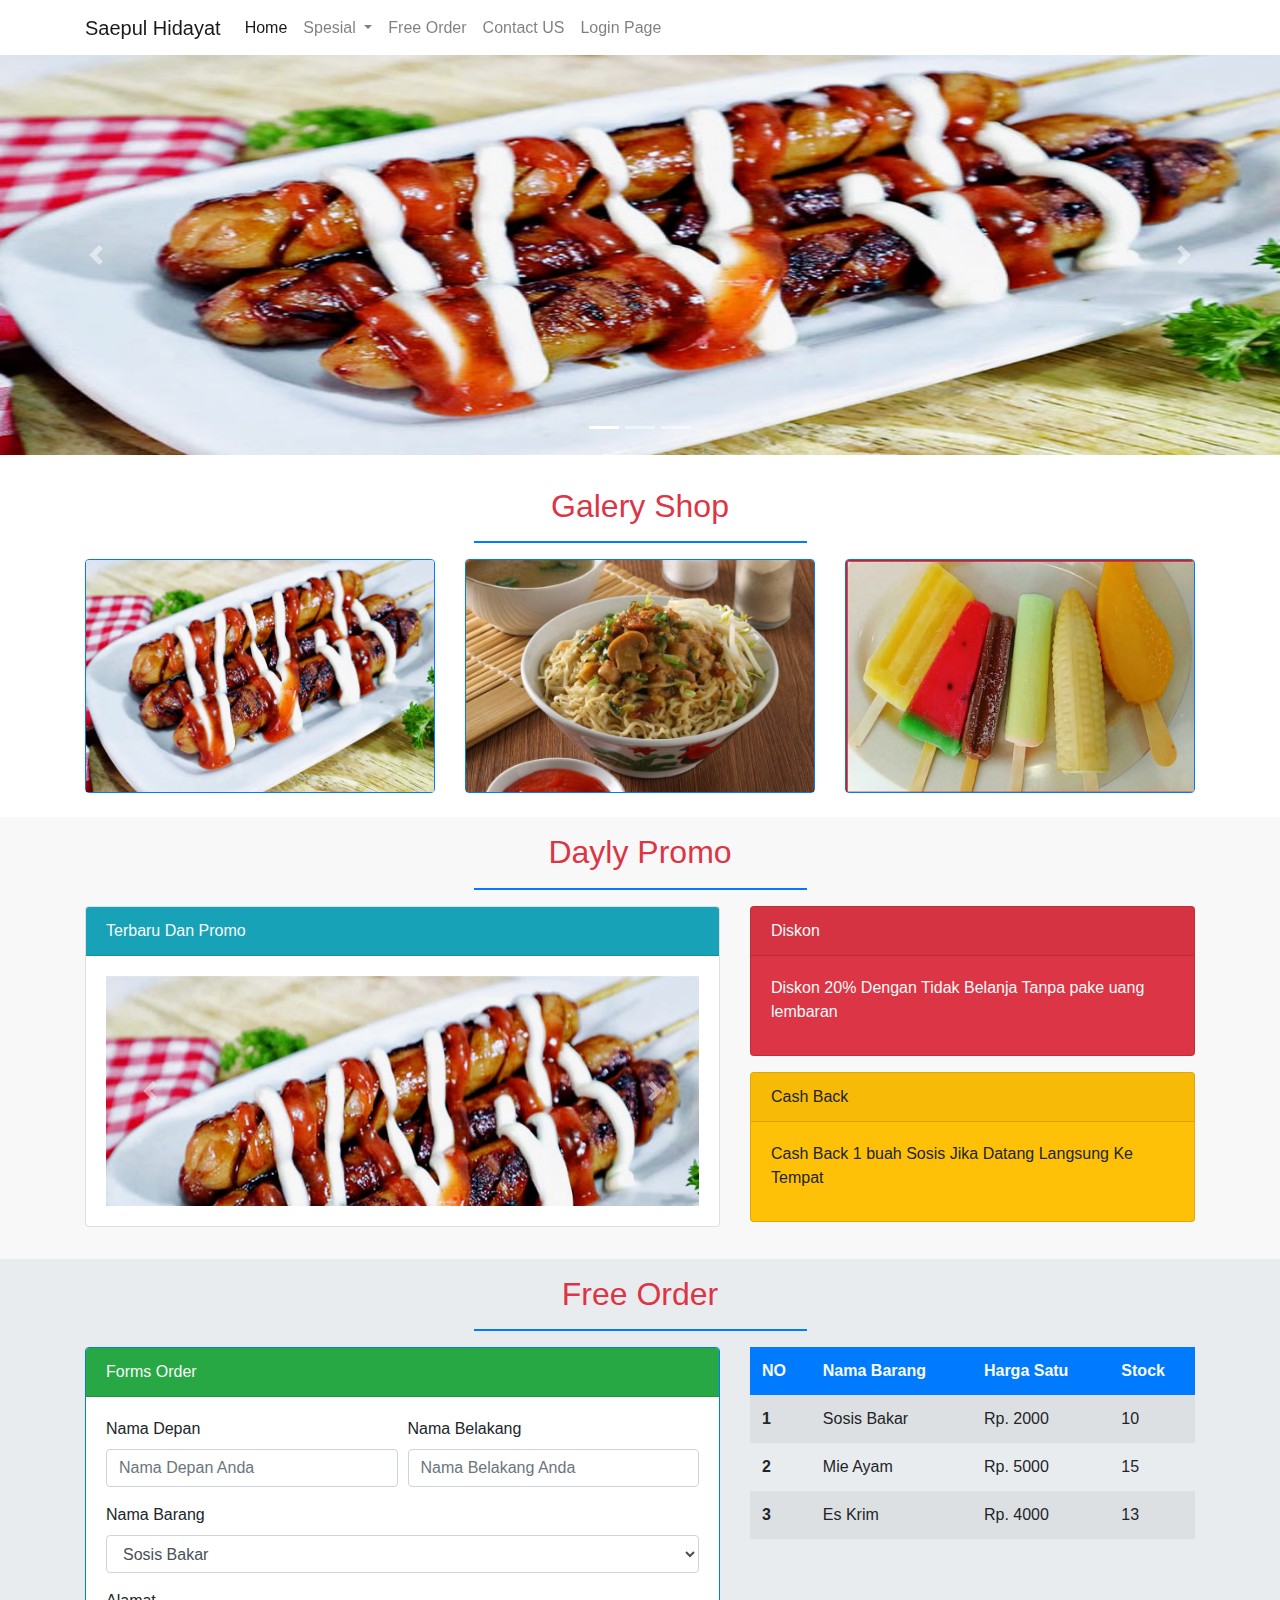
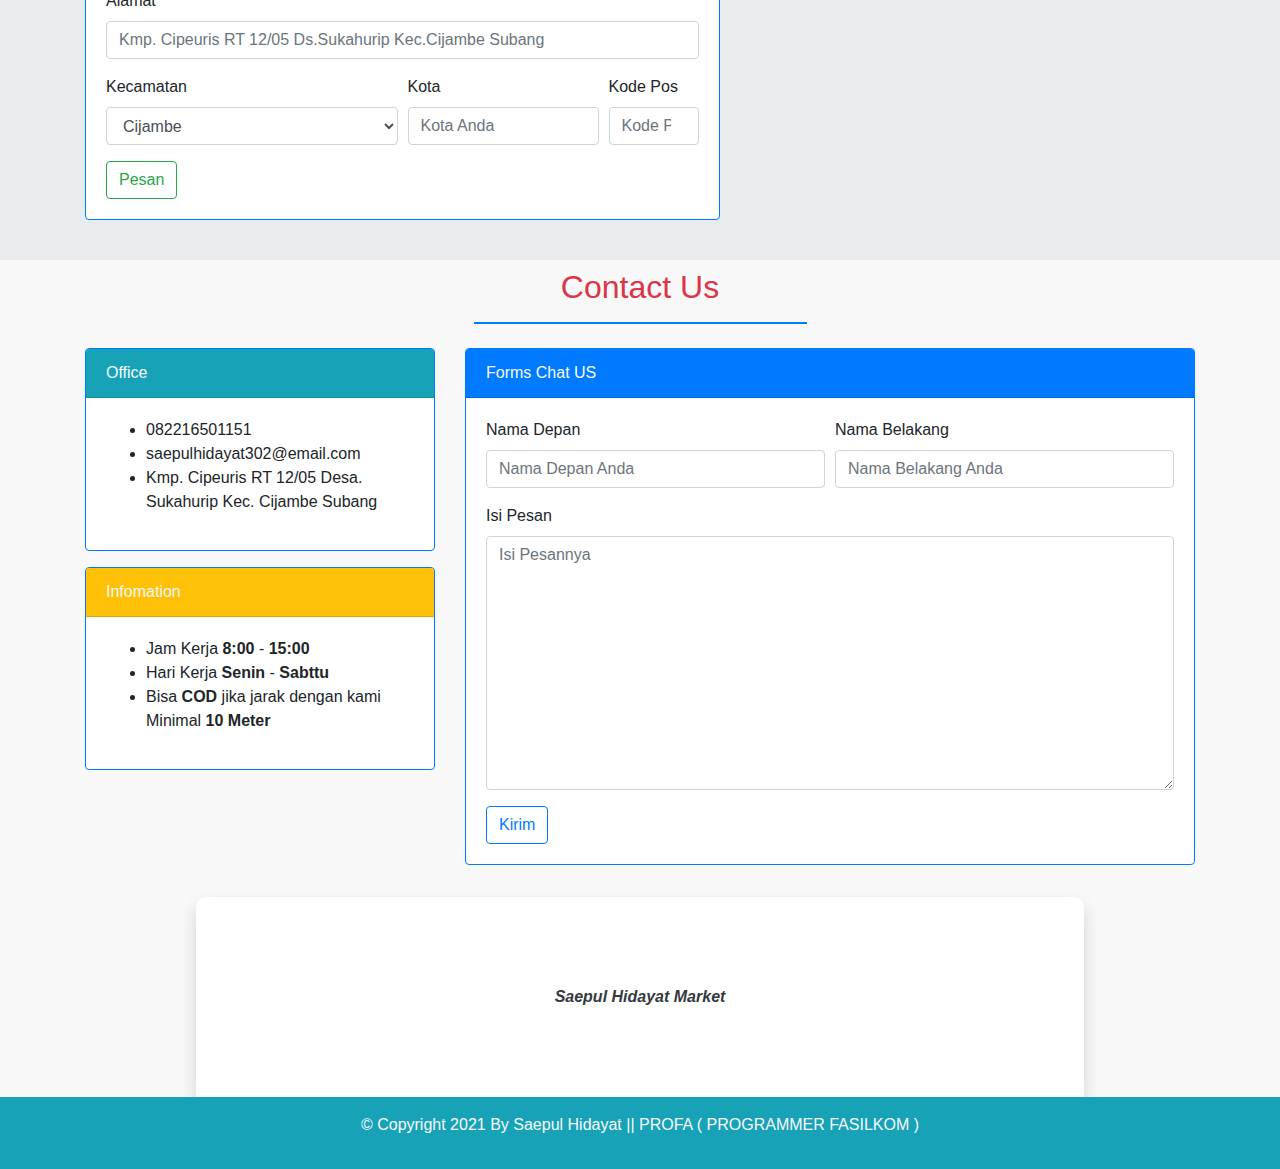
==== index.html @ c3217365 "Tambahkan Data Data" ====
<!DOCTYPE html>
<html lang="en" id="home">

<head>
	<meta charset="utf-8">
	<meta http-equiv="X-UA-Compatible" content="IE-edge">
	<meta name="viewport" content="width=device-width, initial-scale=1, shrink-to-fit=no">
	<meta name="description" content="">
	<meta name="author" content="">
	<link rel="icon" href="images/icon.ico">
	<title>Market By Saepul Hidayat</title>
	<link href="css/bootstrap.min.css" rel="stylesheet">
	<link href="css/animate.css" rel="stylesheet">
	<style>
		body {
			margin-top: 55px;
		}
	</style>
	<link href="css/style.css" rel="stylesheet">
</head>

<body>
	<!-- Navbar -->
	<nav class="navbar navbar-expand-md fixed-top navbar-light">
		<div class="container">
			<a class="navbar-brand animated bounce page-scroll" href="">Saepul Hidayat</a>
			<button class="navbar-toggler" type="button" data-toggle="collapse" data-target="#navbarNav"
				aria-controls="navbarNav" aria-expanded="false" aria-label="Toggle navigation">
				<span class="navbar-toggler-icon"></span>
			</button>
			<div class="collapse navbar-collapse" id="navbarNav">
				<ul class="navbar-nav">
					<li class="nav-item active">
						<a class="nav-link page-scroll" href="#home">Home <span class="sr-only">(current)</span></a>
					</li>
					<li class="nav-item dropdown">
						<a class="nav-link dropdown-toggle" href="#" id="navbarDropdownMenuLink" role="button"
							data-toggle="dropdown" aria-haspopup="true" aria-expanded="false">
							Spesial
						</a>
						<div class="dropdown-menu" aria-labelledby="navbarDropdownMenuLink">
							<a class="dropdown-item page-scroll" href="#carousel">Carousel</a>
							<a class="dropdown-item page-scroll" page-scroll href="#galery">Galery</a>
							<a class="dropdown-item page-scroll" href="#promo">Promo</a>
						</div>
					</li>
					<li class="nav-item">
						<a class="nav-link page-scroll" href="#order">Free Order</a>
					</li>
					<li class="nav-item">
						<a class="nav-link page-scroll" href="#contact">Contact US</a>
					</li>
					<li class="nav-item">
						<a class="nav-link" href="login.html">Login Page</a>
					</li>
				</ul>
			</div>
		</div>
	</nav>
	<!-- navbar -->

	<!-- carousel -->
	<div id="carousel" class="carousel slide" data-ride="carousel">
		<ol class="carousel-indicators">
			<li data-target="#carousel" data-slide-to="0" class="active"></li>
			<li data-target="#carousel" data-slide-to="1"></li>
			<li data-target="#carousel" data-slide-to="2"></li>
		</ol>
		<div class="carousel-inner">
			<div class="carousel-item active">
				<img src="images/sosis.jpg" class="d-block w-100" alt="Sosis Bakar">
				<!-- <div class="carousel-caption d-none d-md-block">
					<h5>First slide label</h5>
					<p>Nulla vitae elit libero, a pharetra augue mollis interdum.</p>
				</div> -->
			</div>
			<div class="carousel-item">
				<img src="images/mieayam.jpg" class="d-block w-100" alt="Mie Ayam">
			</div>
			<div class="carousel-item">
				<img src="images/eskrim.jpg" class="d-block w-100" alt="Es Krim">
			</div>
		</div>
		<a class="carousel-control-prev" href="#carousel" role="button" data-slide="prev">
			<span class="carousel-control-prev-icon" aria-hidden="true"></span>
			<span class="sr-only">Previous</span>
		</a>
		<a class="carousel-control-next" href="#carousel" role="button" data-slide="next">
			<span class="carousel-control-next-icon" aria-hidden="true"></span>
			<span class="sr-only">Next</span>
		</a>
	</div>
	<!-- carousel -->

	<!-- galery -->
	<div class="container mt-3" id="galery">
		<div class="row">
			<div class="col-12 text-center pt-3 text-danger">
				<h2 class="">Galery Shop</h2>
				<hr>
			</div>
		</div>
		<div class="row">
			<div class="col-md-4">
				<div class="card mb-4 border-primary">
					<a class="body-gambar" target="_blank" href="images/sosis.jpg">
						<img src="images/sosis.jpg" class="card-img-top" alt="Sosis Bakar">
						<div class="isi-gambar animated">
							<p>
								<span class="font-italic">Sosis Bakar</span>
								<br>
								<span class="text-dark font-weight-bold">Rasakan Sensai Makan Sosis Ini</span>
							</p>
						</div>
					</a>
				</div>
			</div>
			<div class="col-md-4">
				<div class="card mb-4 border-primary">
					<a class="body-gambar" target="_blank" href="images/mieayam.jpg">
						<img src="images/mieayam.jpg" class="card-img-top" alt="Mie Ayam">
						<div class="isi-gambar">
							<p>
								<span class="font-italic">Mie Ayam</span>
								<br>
								<span class="text-dark font-weight-bold">Mie Ayam Rasa Original, Mantav</span>
							</p>
						</div>
					</a>
				</div>
			</div>
			<div class="col-md-4">
				<div class="card mb-4 border-primary">
					<a class="body-gambar" target="_blank" href="images/eskrim.jpg">
						<img src="images/eskrim.jpg" class="card-img-top" alt="Es Krim">
						<div class="isi-gambar">
							<p>
								<span class="font-italic">Es Krim</span>
								<br>
								<span class="text-dark font-weight-bold">Es Krim Kayak Aneka Ragam</span>
							</p>
						</div>
					</a>
				</div>
			</div>
		</div>
	</div>
	<!-- galery -->

	<!-- promo -->
	<div class="container-fluid pb-3" id="promo" style="background-color: #F9F8F8;">
		<div class="container">
			<div class="row">
				<div class="col-12 text-center pt-3 text-danger">
					<h2>Dayly Promo</h2>
					<hr>
				</div>
			</div>
			<div class="row">
				<div class="col-md-7 mb-3">
					<div class="card">
						<div class="card-header bg-info text-light">
							Terbaru Dan Promo
						</div>
						<div class="card-body">
							<div id="carouselExampleControls" class="carousel slide" data-ride="carousel">
								<div class="carousel-inner">
									<div class="carousel-item active" style="height: 230px;">
										<img src="images/sosis.jpg" class="d-block w-100" alt="Sosis Bakar">
									</div>
									<div class="carousel-item" style="height: 230px;">
										<img src="images/mieayam.jpg" class="d-block w-100" alt="Mie Ayam">
									</div>
									<div class="carousel-item" style="height: 230px;">
										<img src="images/eskrim.jpg" class="d-block w-100" alt="Es Krim">
									</div>
								</div>
								<a class="carousel-control-prev" href="#carouselExampleControls" role="button"
									data-slide="prev">
									<span class="carousel-control-prev-icon" aria-hidden="true"></span>
									<span class="sr-only">Previous</span>
								</a>
								<a class="carousel-control-next" href="#carouselExampleControls" role="button"
									data-slide="next">
									<span class="carousel-control-next-icon" aria-hidden="true"></span>
									<span class="sr-only">Next</span>
								</a>
							</div>
						</div>
					</div>
				</div>
				<div class="col-md-5">
					<div class="card bg-danger text-light" style="min-height: 150px">
						<div class="card-header">
							Diskon
						</div>
						<div class="card-body">
							Diskon 20% Dengan Tidak Belanja Tanpa pake uang lembaran
						</div>
					</div>
					<div class="card bg-warning mt-3" style="min-height: 150px">
						<div class="card-header">
							Cash Back
						</div>
						<div class="card-body">
							Cash Back 1 buah Sosis Jika Datang Langsung Ke Tempat
						</div>
					</div>
				</div>
			</div>
		</div>
	</div>
	<!-- promo -->

	<!-- order -->
	<div class="container-fluid pb-4" id="order" style="background-color: #E9ECEF;">
		<div class="container">
			<div class="row">
				<div class="col-md-12 text-center pt-3 text-danger">
					<h2>Free Order</h2>
					<hr>
				</div>
			</div>
			<div class="row">
				<div class="col-md-7 mb-3">
					<div class="card border-primary">
						<div class="card-header bg-success text-light">
							Forms Order
						</div>
						<div class="card-body">
							<form>
								<div class="form-row">
									<div class="form-group col-md-6">
										<label for="nama-depan">Nama Depan</label>
										<input type="text" autocomplete="off" class="form-control"
											placeholder="Nama Depan Anda" id="nama-depan">
									</div>
									<div class="form-group col-md-6">
										<label for="nama-belakang">Nama Belakang</label>
										<input type="text" autocomplete="off" class="form-control"
											placeholder="Nama Belakang Anda" id="nama-belakang">
									</div>
								</div>
								<div class="form-group">
									<label for="barang">Nama Barang </label>
									<select name="barang" id="barang" class="form-control">
										<option>Sosis Bakar</option>
										<option>Mie Ayam</option>
										<option>Es Krim</option>
									</select>
								</div>
								<div class="form-group">
									<label for="alamat">Alamat </label>
									<input type="text" autocomplete="off" class="form-control" id="alamat"
										placeholder="Kmp. Cipeuris RT 12/05 Ds.Sukahurip Kec.Cijambe Subang">
								</div>
								<div class="form-row">
									<div class="form-group col-md-6">
										<label for="kec">Kecamatan </label>
										<select id="kec" class="form-control">
											<option value="pilih" disabled="">-- Pilih --</option>
											<option selected="">Cijambe</option>
											<option>Subang</option>
											<option>Cibogo</option>
											<option>Dawuan</option>
											<option>Kalijati</option>
											<option>Cipeundeuy</option>
											<option>Purwadadi</option>
											<option>Jalancagak</option>
											<option>Salagaherang</option>
											<option>Kasomalang</option>
											<option>Pagaden</option>
											<option>Binong</option>
											<option>Pamanukan</option>
										</select>

									</div>
									<div class="form-group col-md-4">
										<label for="kota">Kota </label>
										<input type="text" autocomplete="off" class="form-control"
											placeholder="Kota Anda" id="kota">
									</div>
									<div class="form-group col-md-2">
										<label for="kode-pos">Kode Pos</label>
										<input type="number" autocomplete="off" class="form-control"
											placeholder="Kode POS" id="kode-pos">
									</div>
								</div>
								<button type="button" id="pesan" class="btn btn-outline-success">Pesan</button>
							</form>
						</div>
					</div>
				</div>
				<div class="col-md-5">
					<div class="overflow-auto mx-auto">
						<table class="table table-hover table-borderless table-striped border-primary">
							<thead>
								<tr class="bg-primary text-light">
									<th scope="col">NO</th>
									<th scope="col">Nama Barang</th>
									<th scope="col">Harga Satu</th>
									<th scope="col">Stock</th>
								</tr>
							</thead>
							<tbody>
								<tr class="">
									<th scope="row">1</th>
									<td>Sosis Bakar</td>
									<td>Rp. 2000</td>
									<td>10</td>
								</tr>
								<tr class="">
									<th scope="row">2</th>
									<td>Mie Ayam</td>
									<td>Rp. 5000</td>
									<td>15</td>
								</tr>
								<tr>
									<th scope="row">3</th>
									<td>Es Krim</td>
									<td>Rp. 4000</td>
									<td>13</td>
								</tr>
							</tbody>
						</table>
					</div>
				</div>
			</div>
		</div>
	</div>
	<!-- order -->

	<!-- form -->
	<section id="contact">
		<div class="container-fluid" style="background: #F9F8F8">
			<div class="container">
				<div class="row">
					<div class="col-12 text-center mb-2 mt-2 text-danger">
						<h2>Contact Us</h2>
						<hr>
					</div>
				</div>
				<div class="row pb-3">
					<div class="col-md-4 mb-3">
						<div class="card border-primary mb-3">
							<div class="card-header bg-info text-light">
								Office
							</div>
							<div class="card-body">
								<ul>
									<li>082216501151</li>
									<li>saepulhidayat302@email.com</li>
									<li>Kmp. Cipeuris RT 12/05 Desa. Sukahurip Kec. Cijambe Subang</li>
								</ul>
							</div>
						</div>
						<div class="card border-primary">
							<div class="card-header bg-warning text-light">
								Infomation
							</div>
							<div class="card-body">
								<ul>
									<li>Jam Kerja <b>8:00</b> - <b>15:00</b></li>
									<li>Hari Kerja <b>Senin</b> - <b>Sabttu</b></li>
									<li>Bisa <b>COD</b> jika jarak dengan kami Minimal <b>10 Meter</b></li>
								</ul>
							</div>
						</div>
					</div>
					<div class="col-md-8">
						<div class="card border-primary">
							<div class="card-header bg-primary text-light">
								Forms Chat US
							</div>
							<div class="card-body">
								<form>
									<div class="form-row">
										<div class="form-group col-md-6">
											<label for="nama-depan-pesan">Nama Depan</label>
											<input type="text" autocomplete="off" class="form-control"
												placeholder="Nama Depan Anda" id="nama-depan-pesan">
										</div>
										<div class="form-group col-md-6">
											<label for="nama-belakang-pesan">Nama Belakang</label>
											<input type="text" autocomplete="off" class="form-control"
												placeholder="Nama Belakang Anda" id="nama-belakang-pesan">
										</div>
									</div>
									<div class="form-group">
										<label for="isi_pesan">Isi Pesan </label>
										<textarea class="form-control" name="isi_pesan" placeholder="Isi Pesannya"
											id="isi-pesan" cols="30" rows="10"></textarea>
									</div>
									<button type="button" id="kirim-pesan"
										class="btn btn-outline-primary">Kirim</button>
								</form>
							</div>
						</div>
					</div>
				</div>
				<div class="shadow mt-3"
					style="height: 200px; background-color: white; border-radius: 10px 10px 0 0;width: 80%;margin: auto;text-align: center;padding-top: 0px;line-height: 200px;">
					<p class="text-dark font-italic font-weight-bold">
						Saepul Hidayat Market
					</p>
					<!-- <div class="shadow-sm" style="height: 150px; background-color: #DCA2A2; border-radius: 10px 10px 0 0;width: 80%;margin: auto;text-align: center;line-height: 150px;padding-top: 50px;">
						<div class="shadow-sm bg-info" style="height: 100px;border-radius: 10px 10px 0 0;width: 80%;margin: auto;text-align: center;line-height: 100px;">
							
						</div>
					</div> -->
				</div>
			</div>
		</div>
	</section>
	<!-- form -->

	<!-- footer -->
	<div class="container-fluid bg-info">
		<div class="row">
			<div class="col-lg-12 text-center py-3">
				<p class="text-light">
					&copy; Copyright 2021 By Saepul Hidayat || PROFA ( PROGRAMMER FASILKOM )
				</p>
			</div>
		</div>
	</div>
	<!-- footer -->

	<!-- Modal -->
	<div class="modal fade" id="isiDonk" data-backdrop="static" tabindex="-1" role="dialog"
		aria-labelledby="isiDonkLabel" aria-hidden="true">
		<div class="modal-dialog" role="document">
			<div class="modal-content border-danger">
				<div class="modal-header">
					<h5 class="modal-title text-danger" id="isiDonkLabel">
						Warning
					</h5>
					<button type="button" class="close" data-dismiss="modal" aria-label="Close">
						<span aria-hidden="true">&times;</span>
					</button>
				</div>
				<div class="modal-body">
					Isi Dulu Bro ^_^
				</div>
			</div>
		</div>
	</div>
	<!-- modal -->

	<script src="js/jquery-3.5.1.min.js"></script> 
	<script src="js/jquery.easing.1.3.js"></script>
	<script src="js/popper.min.js"></script>
    <script src="js/bootstrap.min.js"></script>
	<script>
	$('.page-scroll').on('click', function(e) {
      const tujuan = $(this).attr('href');
      const elemenTujuan = $(tujuan);
      // console.log(elemenTujuan);
      // $('body').scrollTop(elemenTujuan.offset().top);

      $('html, body').animate({
        scrollTop: elemenTujuan.offset().top - 55
      }, 1250 );


      e.preventDefault();
    })
	</script>
	<script src="js/script.js"></script>
</body>

</html>
---- css/style.css ----
hr {
	border: none;
	border-top: 2px solid #007BFF;
	width: 30%;
}

.carousel-item img {
	height: 400px;
}

.body-gambar {
	position: relative;
	display: block;
	background-color: transparent;
}

.isi-gambar {
	opacity: 0;
	position: absolute;
	top: 0;
	width: 100%;
	height: 100%;
	text-align: center;
	display: flex;
	align-items: center;
	justify-content: center;
	flex-direction: column;
	background: rgba(244, 98, 58, 0.9);
	color: purple;
	/*font-weight: bold;*/
	font-size: 20px;
	/*transition: opacity 0.25s ease;*/

}

.isi-gambar:hover {
	opacity: 1;
	animation: tada 2s;
	/*animation-delay: .9s;*/
}

h2 {
	animation: lightSpeedIn 2s;
}

h2:hover {
	animation: lightSpeedOut 2s;
}

hr {
	animation: fadeInUp 2s;
}

hr:hover {
	animation: fadeInDown 2s;
}

.nav-link:hover {
	font-weight: bold;
	animation: jello 2s;
}

a.dropdown-item:hover {
	font-weight: bold;
	animation: bounce 2s;
}

.navbar-brand:hover {
	animation: jello 2s;
}

#isiDonk {
	animation: rubberBand 2s;
}

nav.vavbar {
	background-color: transparent;
}

@media (max-width: 768px) {
	nav.navbar {
		background-color: white;
	}
}
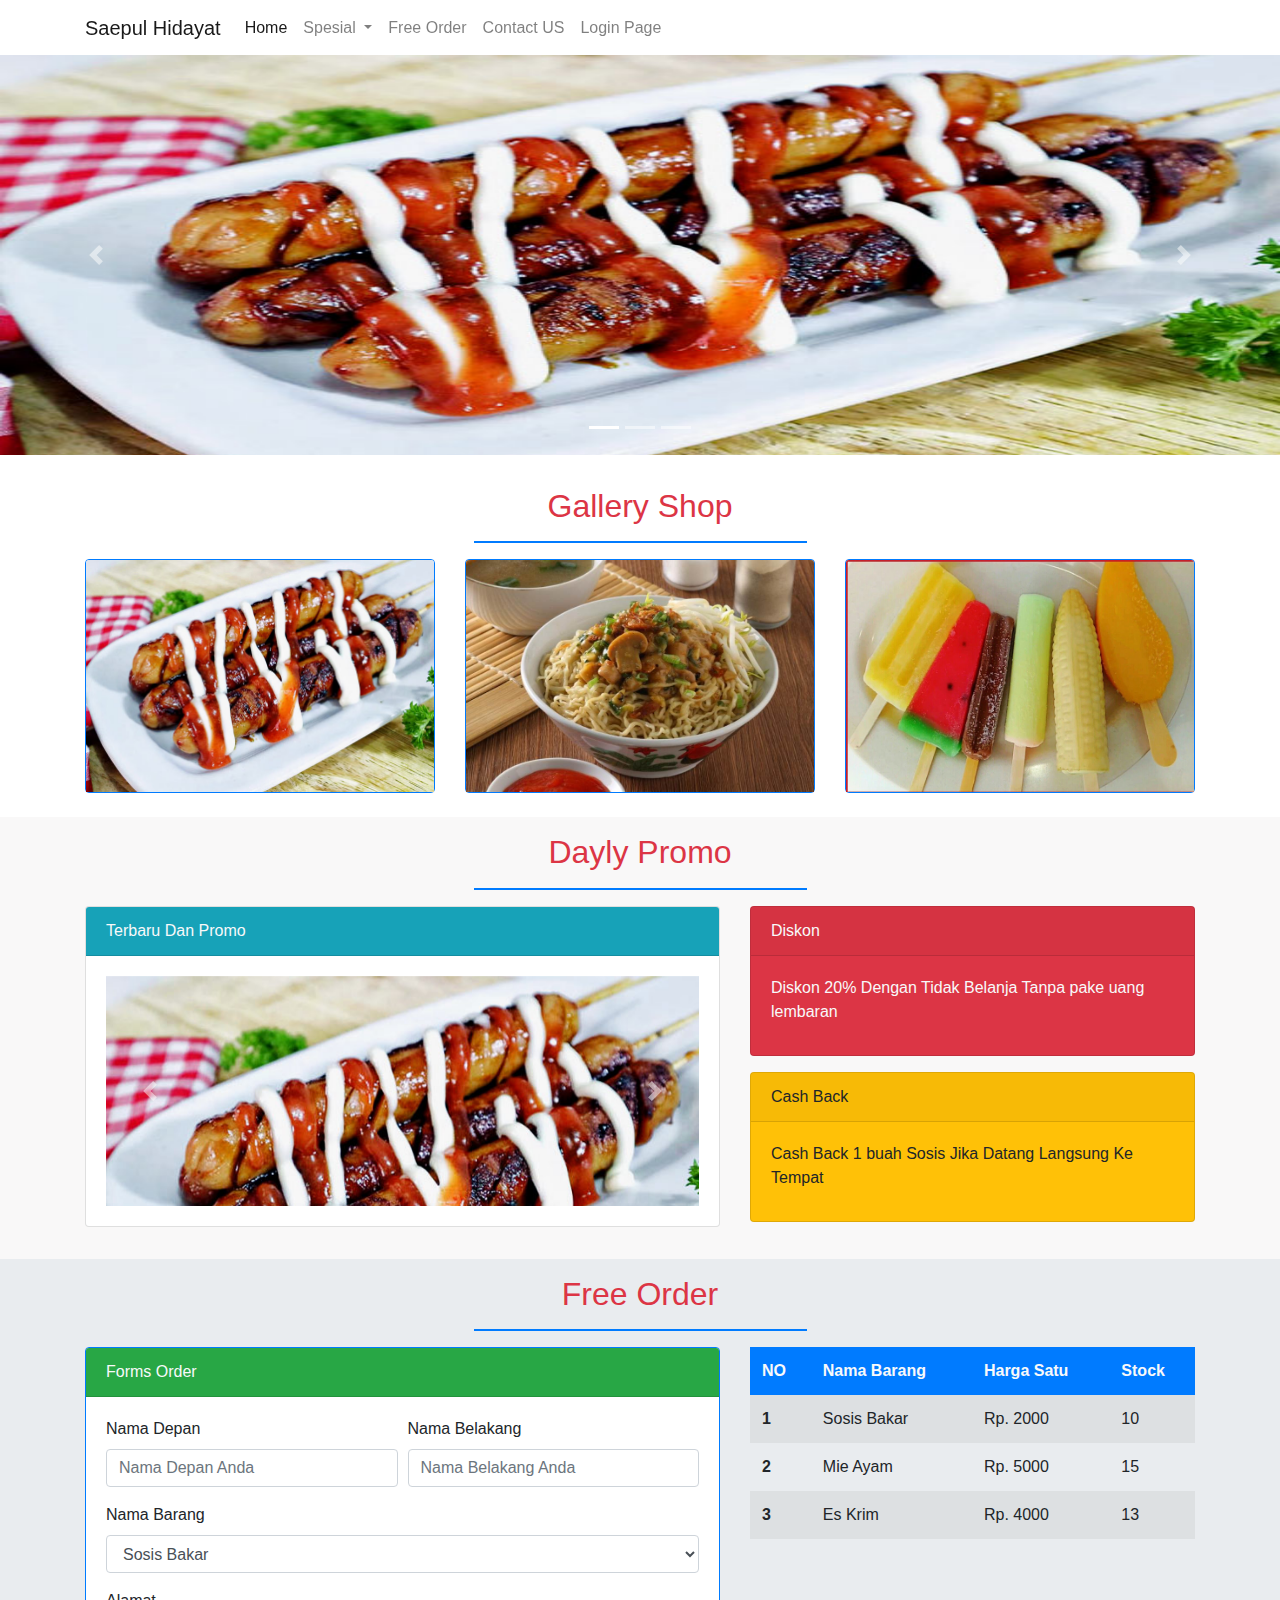
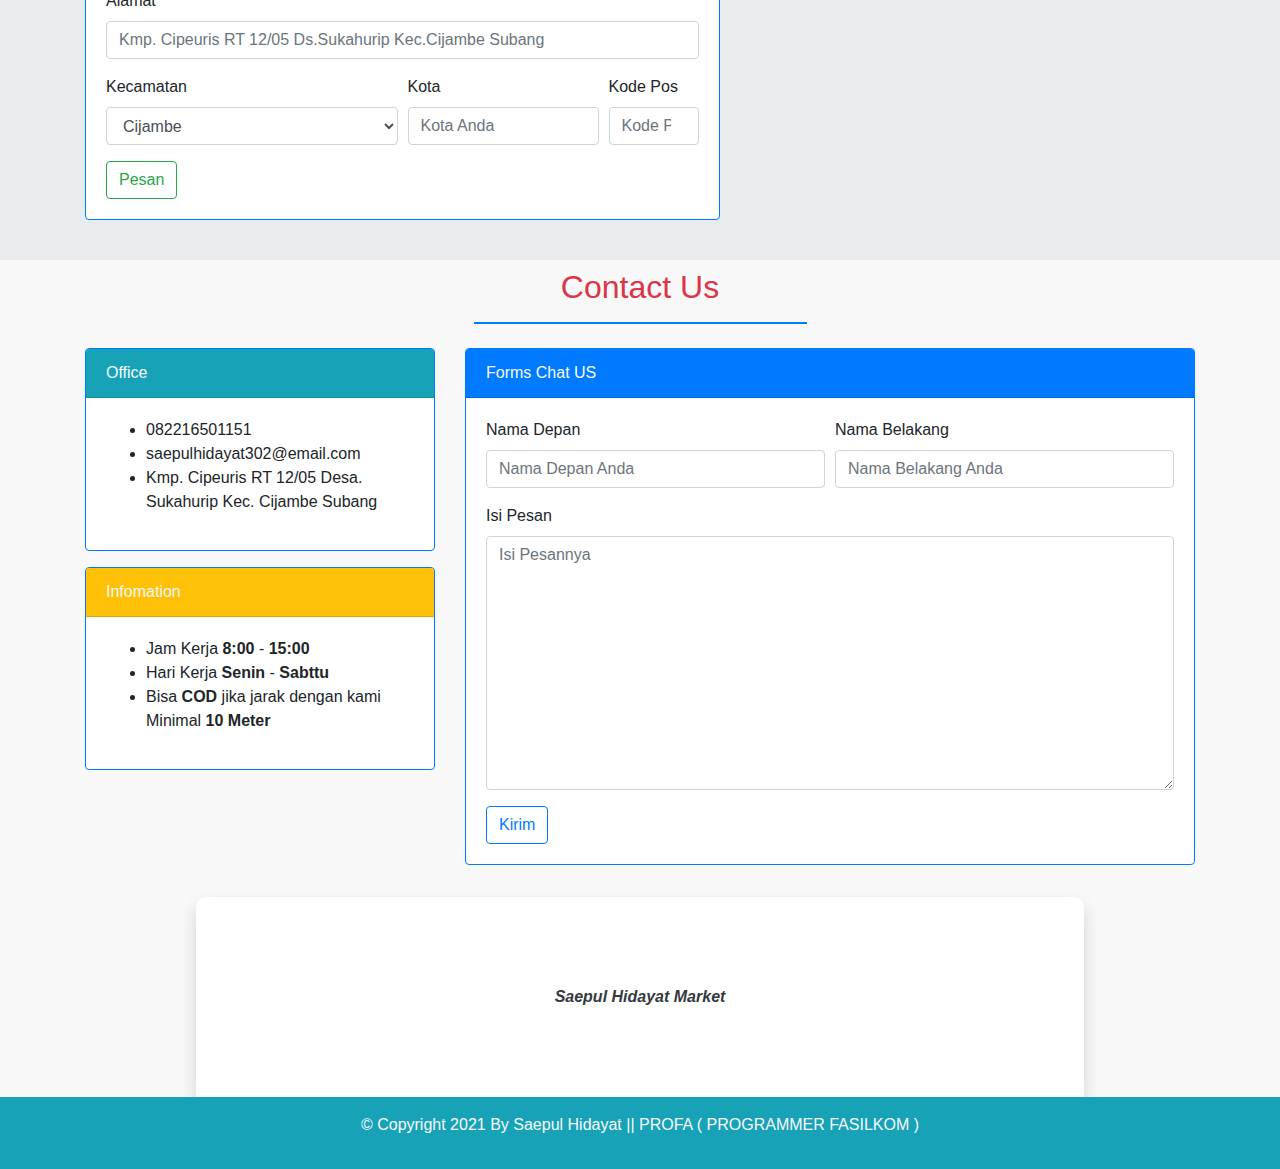
==== commit 804193be: "Perbaikan DIkit" ====
--- a/index.html
+++ b/index.html
@@ -40,7 +40,7 @@
 						</a>
 						<div class="dropdown-menu" aria-labelledby="navbarDropdownMenuLink">
 							<a class="dropdown-item page-scroll" href="#carousel">Carousel</a>
-							<a class="dropdown-item page-scroll" page-scroll href="#galery">Galery</a>
+							<a class="dropdown-item page-scroll" page-scroll href="#gallery">Gallery</a>
 							<a class="dropdown-item page-scroll" href="#promo">Promo</a>
 						</div>
 					</li>
@@ -92,11 +92,11 @@
 	</div>
 	<!-- carousel -->
 
-	<!-- galery -->
-	<div class="container mt-3" id="galery">
+	<!-- gallery -->
+	<div class="container mt-3" id="gallery">
 		<div class="row">
 			<div class="col-12 text-center pt-3 text-danger">
-				<h2 class="">Galery Shop</h2>
+				<h2 class="">Gallery Shop</h2>
 				<hr>
 			</div>
 		</div>
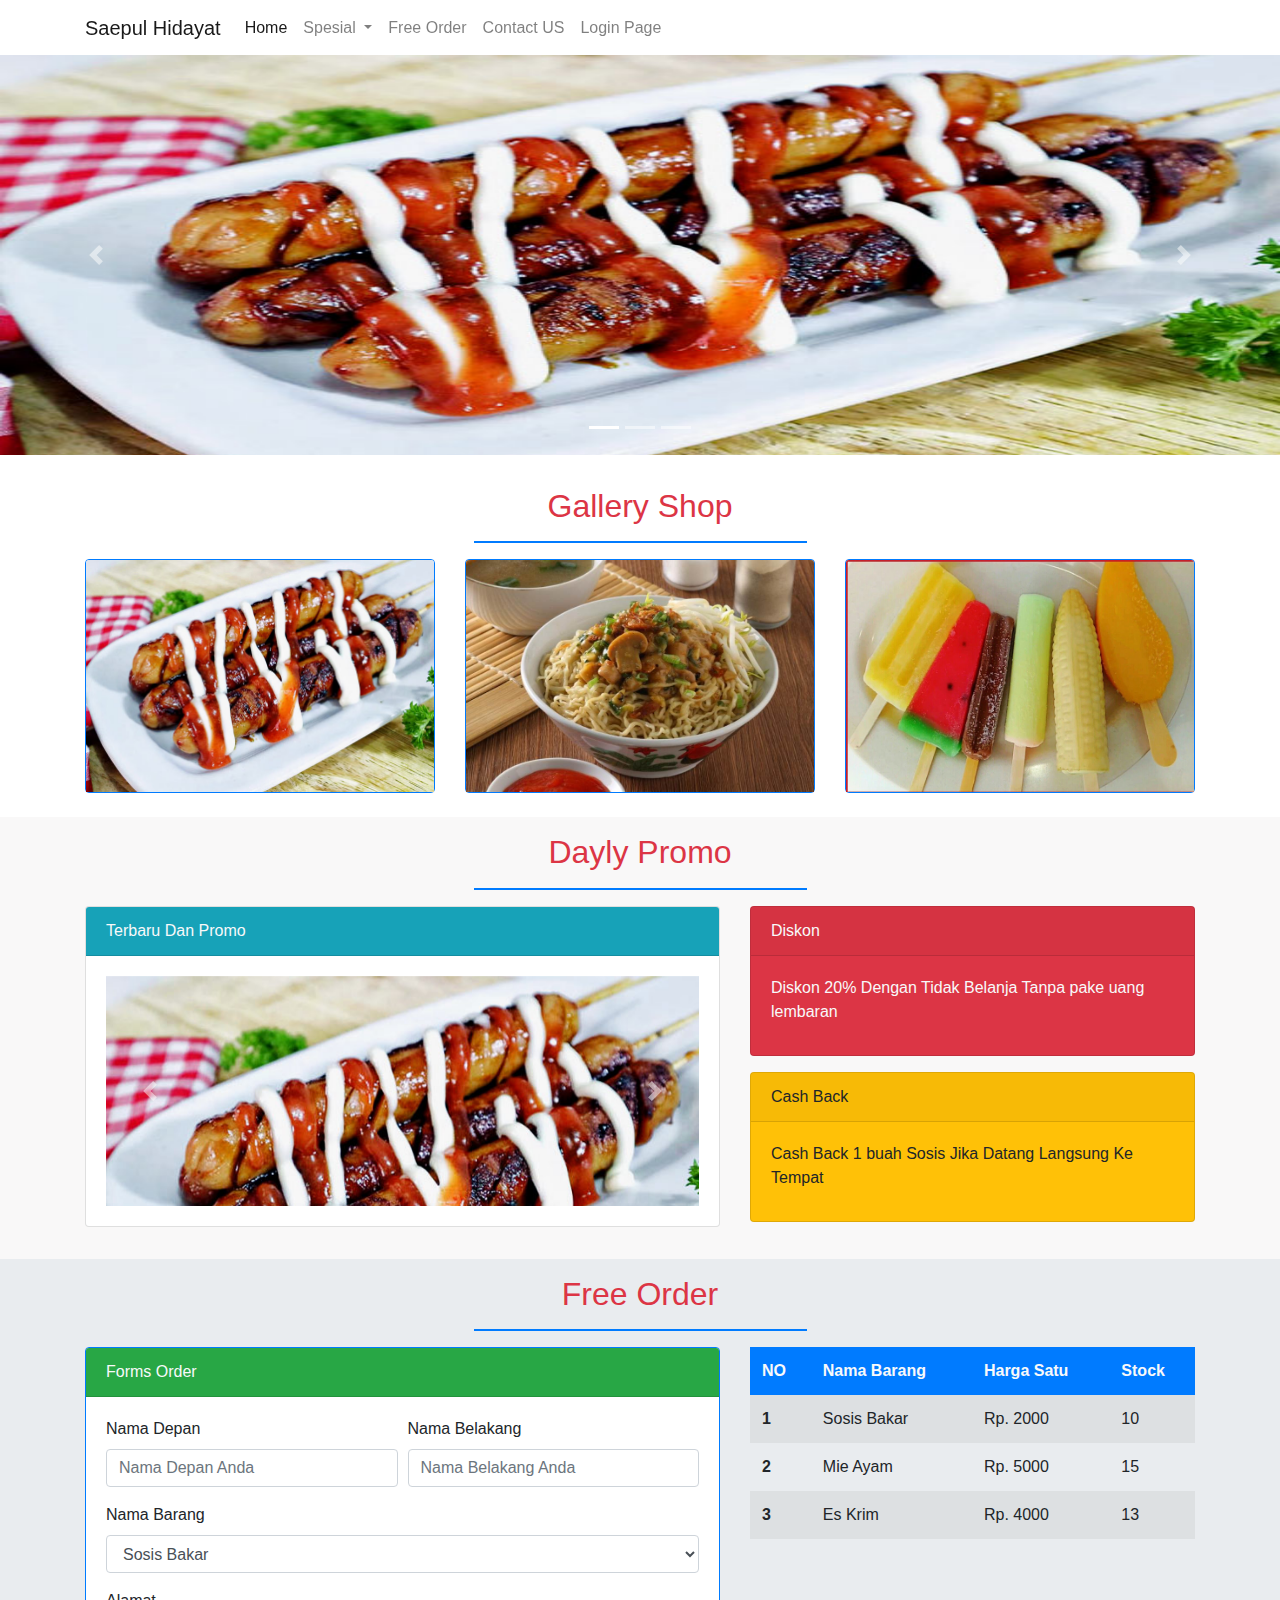
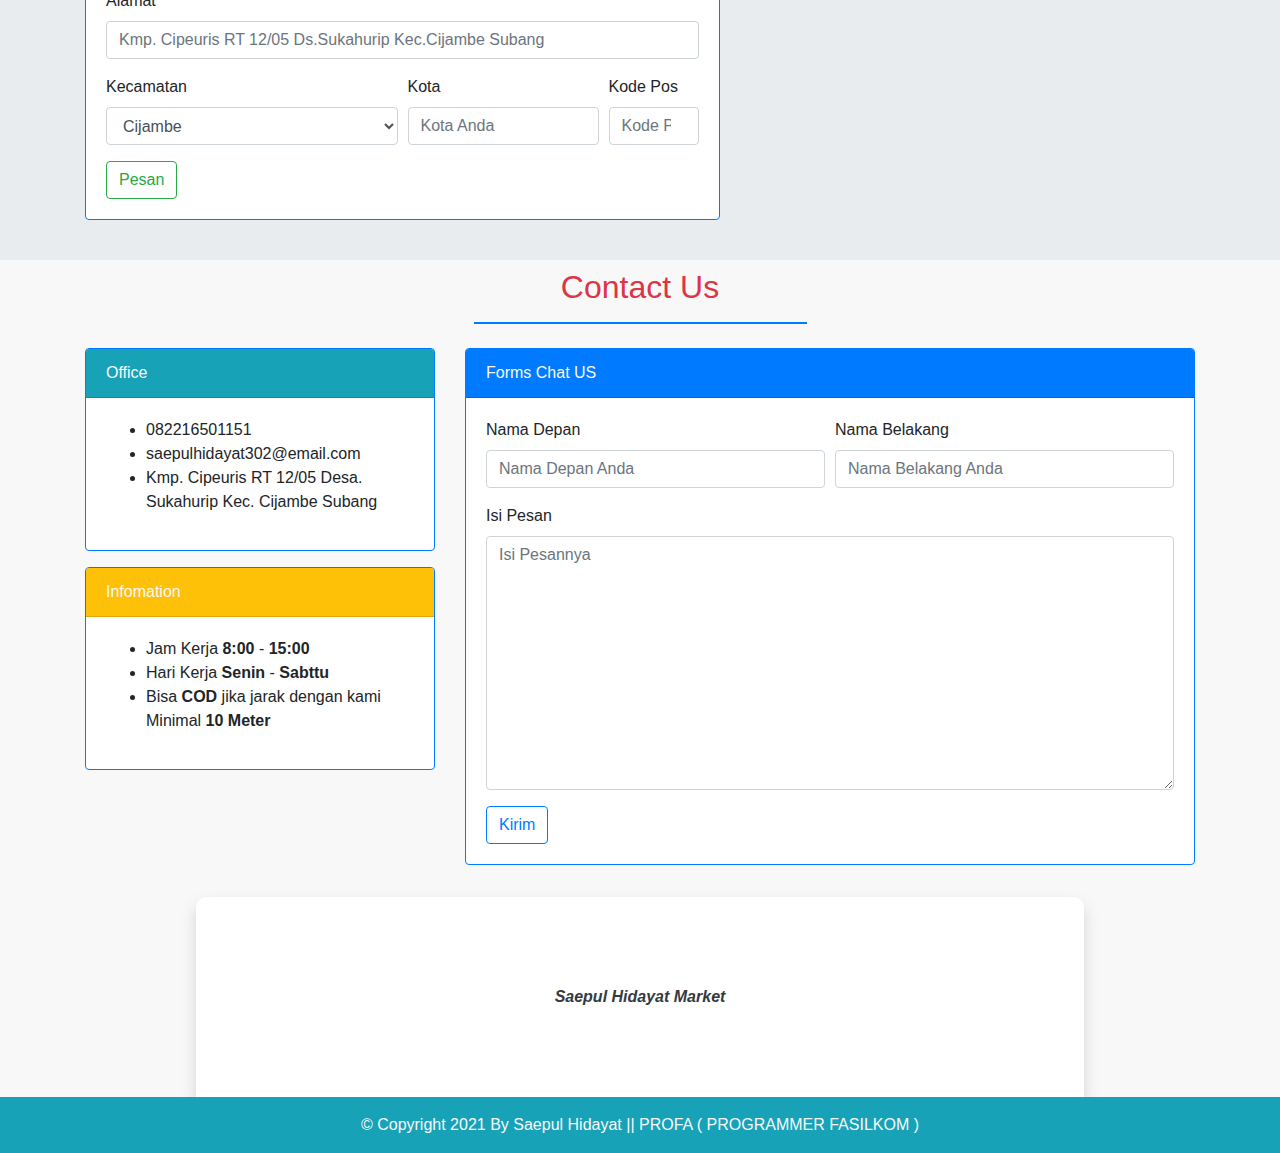
==== commit 4a8e6755: "ubah padding footer" ====
--- a/index.html
+++ b/index.html
@@ -417,7 +417,7 @@
 	<!-- footer -->
 	<div class="container-fluid bg-info">
 		<div class="row">
-			<div class="col-lg-12 text-center py-3">
+			<div class="col-lg-12 text-center pt-3">
 				<p class="text-light">
 					&copy; Copyright 2021 By Saepul Hidayat || PROFA ( PROGRAMMER FASILKOM )
 				</p>
